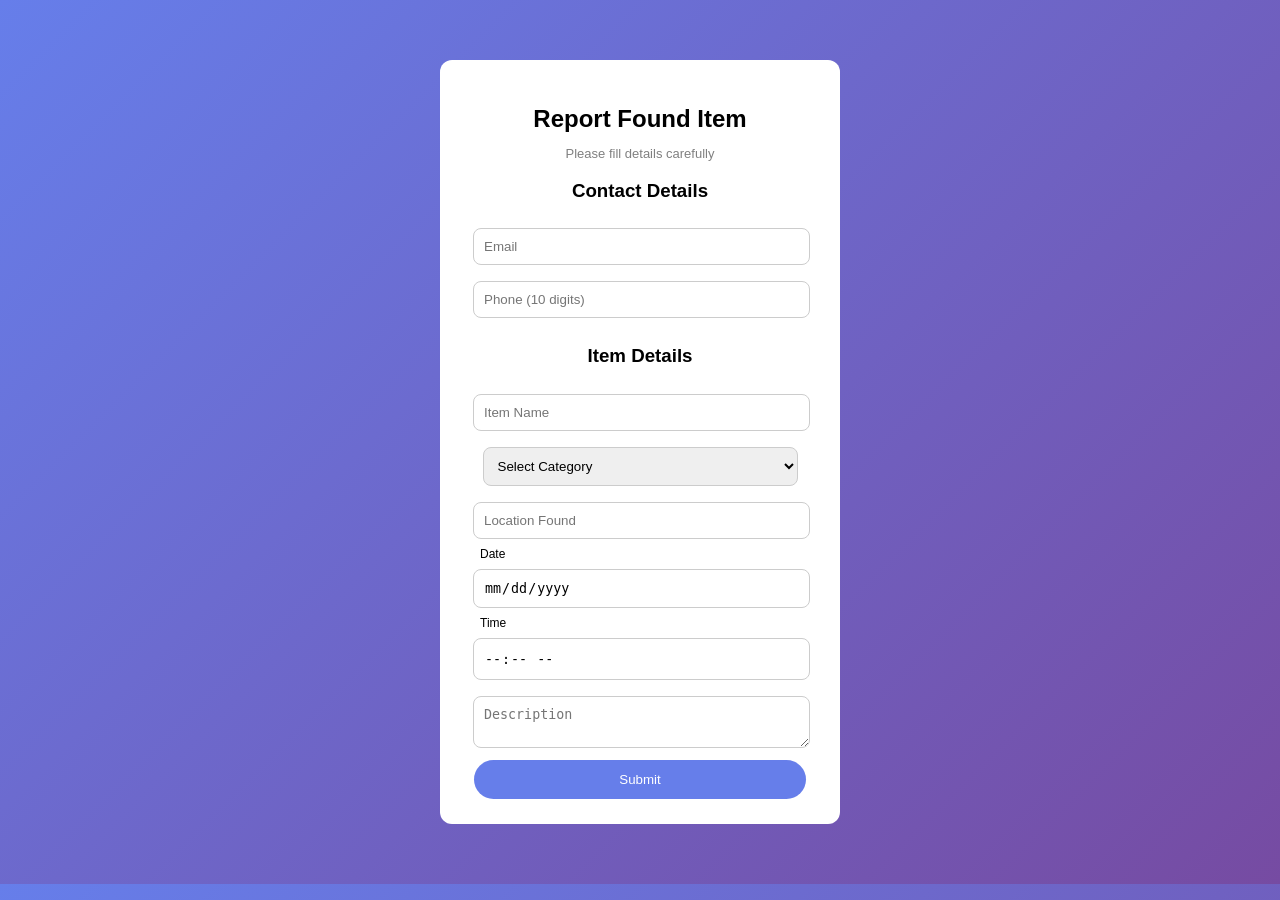
==== report_found.html @ 7316e592 "Add files via upload" ====
<!DOCTYPE html>
<html>
<head>
    <title>Report Found Item</title>
    <link rel="stylesheet" href="style.css">
</head>
<body>

<div class="form-box">
    <h2>Report Found Item</h2>
    <p>Please fill details carefully</p>

    <form onsubmit="return validateForm()">

        <h3>Contact Details</h3>

        <input type="email" placeholder="Email" required>
        <input type="tel" id="phone" placeholder="Phone (10 digits)" maxlength="10" required>

        <h3>Item Details</h3>

        <input type="text" placeholder="Item Name" maxlength="30" required>

        <select required>
            <option value="">Select Category</option>
            <option>Mobile</option>
            <option>Wallet</option>
            <option>ID Card</option>
            <option>Bag</option>
        </select>

        <input type="text" placeholder="Location Found" maxlength="50" required>

        <!-- DATE -->
        <label>Date</label>
        <input type="date" id="date" readonly>

        <!-- TIME -->
        <label>Time</label>
        <input type="time" id="time" readonly>

        <textarea placeholder="Description" maxlength="150"></textarea>

        <button type="submit">Submit</button>
    </form>
</div>

<script src="script.js"></script>
</body>
</html>
---- style.css ----
body {
    font-family: Arial;
    background: linear-gradient(135deg, #667eea, #764ba2);
}

.form-box {
    background: white;
    width: 350px;
    margin: 60px auto;
    padding: 25px;
    border-radius: 12px;
    text-align: center;
}

h2 {
    margin-bottom: 5px;
}

p {
    font-size: 13px;
    color: gray;
}

input, select, textarea {
    width: 90%;
    padding: 10px;
    margin: 8px;
    border-radius: 8px;
    border: 1px solid #ccc;
}

button {
    width: 95%;
    padding: 12px;
    background: #667eea;
    color: white;
    border: none;
    border-radius: 25px;
    cursor: pointer;
}

button:hover {
    background: #5a67d8;
}

label {
    font-size: 12px;
    display: block;
    text-align: left;
    margin-left: 15px;
}
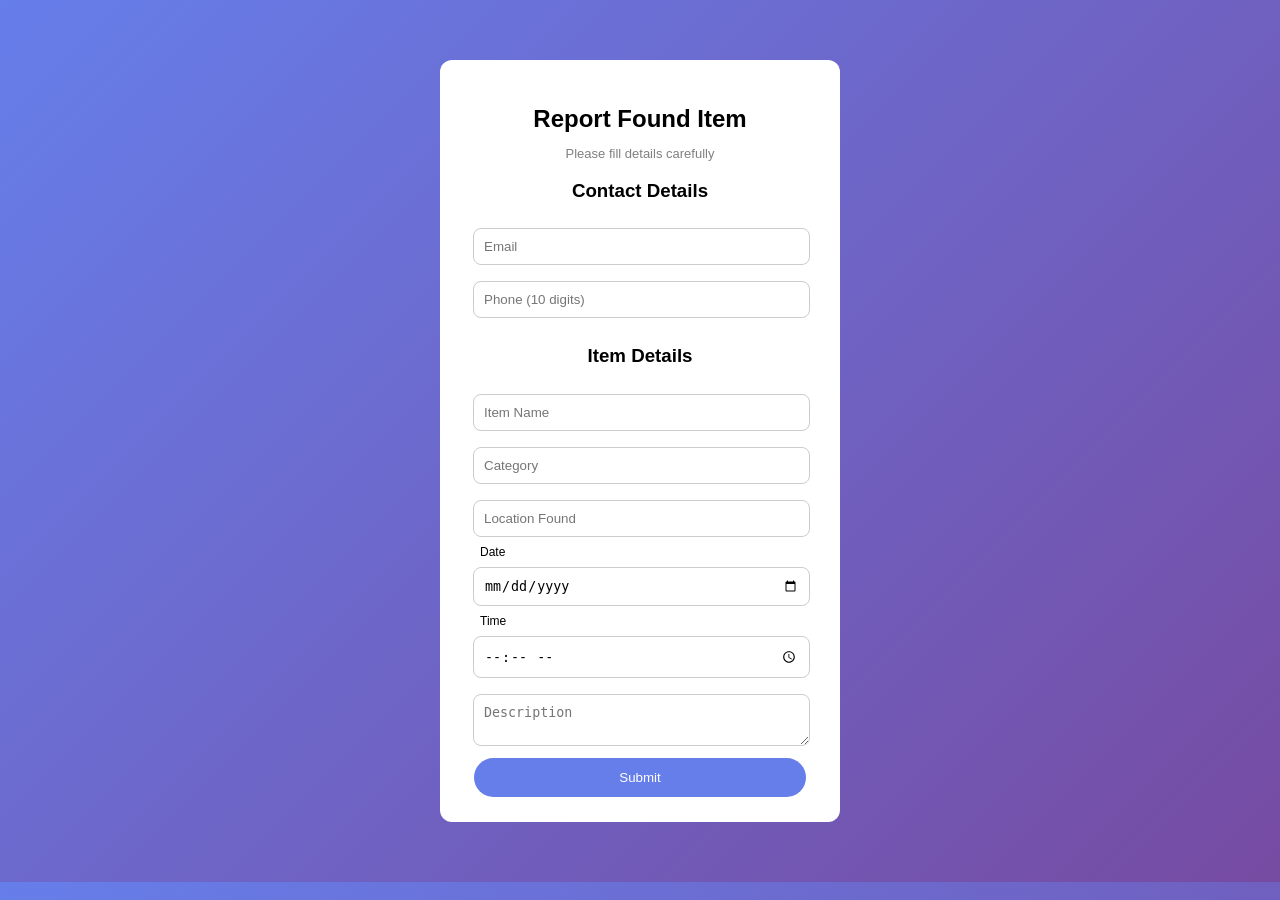
==== commit 5990d4b7: "Add files via upload" ====
--- a/report_found.html
+++ b/report_found.html
@@ -15,29 +15,23 @@
         <h3>Contact Details</h3>
 
         <input type="email" placeholder="Email" required>
-        <input type="tel" id="phone" placeholder="Phone (10 digits)" maxlength="10" required>
+        <input type="tel" id="phone" placeholder="Phone (10 digits)" pattern="[0-9]{10}" maxlength="10" required>
 
         <h3>Item Details</h3>
 
         <input type="text" placeholder="Item Name" maxlength="30" required>
 
-        <select required>
-            <option value="">Select Category</option>
-            <option>Mobile</option>
-            <option>Wallet</option>
-            <option>ID Card</option>
-            <option>Bag</option>
-        </select>
+        <input type="text" placeholder="Category" maxlength="30" required>
 
         <input type="text" placeholder="Location Found" maxlength="50" required>
 
         <!-- DATE -->
-        <label>Date</label>
-        <input type="date" id="date" readonly>
+        <label for="date">Date</label>
+        <input type="date" id="date" required>
 
         <!-- TIME -->
-        <label>Time</label>
-        <input type="time" id="time" readonly>
+        <label for="time">Time</label>
+        <input type="time" id="time" required>
 
         <textarea placeholder="Description" maxlength="150"></textarea>
 
@@ -45,6 +39,26 @@
     </form>
 </div>
 
+<script>
+// populate current date and time when the page loads
+window.addEventListener('DOMContentLoaded', () => {
+    const dateInput = document.getElementById('date');
+    const timeInput = document.getElementById('time');
+    if (dateInput) {
+        const today = new Date();
+        const yyyy = today.getFullYear();
+        const mm = String(today.getMonth()+1).padStart(2,'0');
+        const dd = String(today.getDate()).padStart(2,'0');
+        dateInput.value = ${yyyy}-${mm}-${dd};
+    }
+    if (timeInput) {
+        const now = new Date();
+        const hh = String(now.getHours()).padStart(2,'0');
+        const mi = String(now.getMinutes()).padStart(2,'0');
+        timeInput.value = ${hh}:${mi};
+    }
+});
+</script>
 <script src="script.js"></script>
 </body>
 </html>
